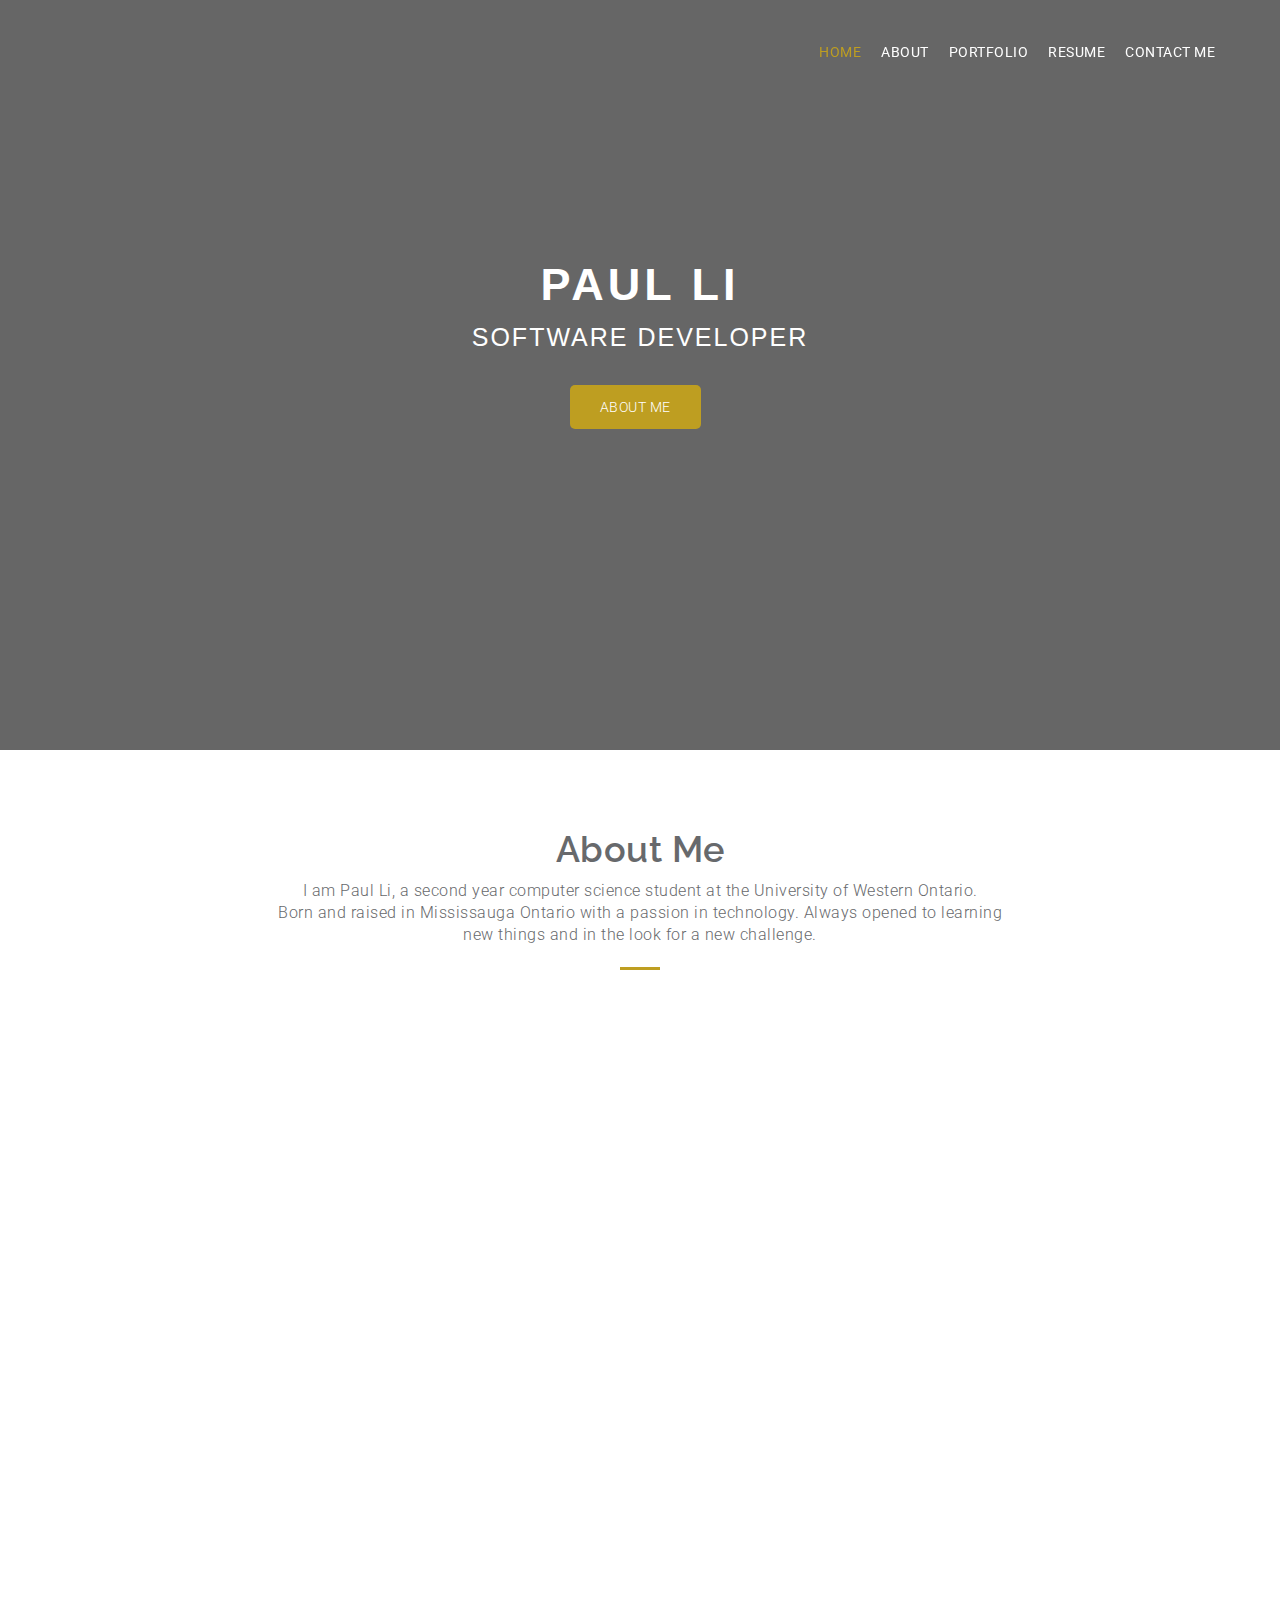
==== index.html @ 9bd834f1 "whole website" ====
<!DOCTYPE html>
<html lang="en">
  <head>
    <meta charset="utf-8">
    <meta name="viewport" content="width=device-width, initial-scale=1">
    <title>Paul Li - Undergraduate Student Majoring in Computer Science</title>
    
    <link rel="stylesheet" type="text/css" href="https://fonts.googleapis.com/css?family=Roboto:400,300|Raleway:300,400,900,700italic,700,300,600">
    <link rel="stylesheet" type="text/css" href="css/font-awesome.min.css">
    <link rel="stylesheet" type="text/css" href="css/bootstrap.min.css">
    <link rel="stylesheet" type="text/css" href="css/animate.css">
    <link rel="stylesheet" type="text/css" href="css/style.css">
    <link rel="stylesheet" type="text/css" href="slick/slick.css"/>
    <link rel="stylesheet" type="text/css" href="slick/slick-theme.css"/>

  </head>
  <body>

    <div class="loader"></div>
    <div id="myDiv">
    <!-- Header -->
    <div class="header">
      <div class="bg-color">
        <!-- Nav Bar -->
        <header id="main-header">
        <nav class="navbar navbar-default navbar-fixed-top">
          <div class="container">
            <div class="navbar-header">
              <button type="button" class="navbar-toggle" data-toggle="collapse" data-target="#myNavbar">
                <span class="icon-bar"></span>
                <span class="icon-bar"></span>
                <span class="icon-bar"></span>
              </button>
            </div>
            <div class="collapse navbar-collapse" id="myNavbar">
              <ul class="nav navbar-nav navbar-right">
                <li class="active"><a href="#main-header">Home</a></li>
                <li class=""><a href="#about">About</a></li>
                <li class=""><a href="#portfolio">Portfolio</a></li>
                <li class=""><a href="#resume">Resume</a></li>
                <li class=""><a href="#contact">Contact Me</a></li>
              </ul>
            </div>
          </div>
        </nav>
        </header>
        <!-- /Nav Bar -->

        <div class="wrapper">
        <div class="container">
          <div class="row">
            <div class="banner-info text-center wow fadeIn delay-05s">
              <h1 class="banner-title">Paul Li</h1>
              <p class="banner-sub-title">Software Developer</p>
              <a href="#about" class="btn btn-main btn-block-xs-only">About Me</a>
            </div>
          </div>
        </div>
        </div>
      </div>
    </div>
    <!--/ HEADER-->

    <!---->
    <section id="about" class="section-padding wow fadeIn delay-05s">
      <div class="container">
        <div class= "text-center">
          <h1 class="">About Me</h1>
          <p class="">I am Paul Li, a second year computer science student at the University of Western Ontario. <br>
            Born and raised in Mississauga Ontario with a passion in technology. Always opened to learning <br>
            new things and in the look for a new challenge. </p>
          <hr class="bottom-line">
        </div>
      </div>
    </section>
    <!---->
    <!---->
    <section id="service" class="section-padding wow fadeInUp delay-05s">
      <div class="container">
        <div class="row">
          <div class="col-md-12 text-center">
            <h2 class="service-title pad-bt15">What Do I Do?</h2>
            <p class="sub-title pad-bt15">Hobbies and favorite pass times.</p>
            <hr class="bottom-line">
          </div>
          <div class="col-md-4 col-sm-4 col-xs-12">
            <div class="service-item">
              <h3><span>P</span>rogramming</h3>
              <p>Simply majoring in something I loved to do. Being able to simply pick up and learn something new, with quick and apparent results has always been captivating. I have built up a vast knowledge in C++, Java, Python, HTML/CSS, Javascript and more. </p>
            </div>
          </div>
          <div class="col-md-4 col-sm-4 col-xs-12">
            <div class="service-item">
              <h3><span>R</span>ock Climbing</h3>
              <p>I got into bouldering through my brothers. A simple short task that requires a vast amount of skill, understanding, strength and an unique approach to a task. I am always opened to new challenges and this sport seems perfect for me.</p>
            </div>
          </div>
          <div class="col-md-4 col-sm-4 col-xs-12">
            <div class="service-item">
              <h3><span>B</span>oard Games</h3>
              <p>Catan, Avalon, Pandemic and many other games I love to play with friends and family. The strategy and in-depth thought with a bit of randomness has always been compelling to me. </p>
            </div>
          </div>
        </div>
      </div>
    </section>
    <!---->
    <!---->
    <!---->
    <!---->
    <section id="portfolio" class=" wow fadeInUp delay-05s">
      <div class="bg-color-portfolio">
      <div class="container section-padding">
        <div class="text-center">
          <h2 class="service-title pad-bt15">My Recent Side Projects</h2>
          <p class="sub-title pad-bt15">Here are my diverse side projects I have done during my first two years in university.</p>
          <hr class="bottom-line">
        </div>
        <div class="slick-carousel">
          <div class="carousel-item1"><h1>Flappy Bird Clone</h1>
            <p>Using Libgdx I created a flappy bird clone that can run on multiple devices.</p>
            <a href="https://github.com/illuap/FlappyBirdClone"><img src="img/java.png"></a></div>
          <div class="carousel-item2"><h1>Reddit</h1>
            <p>Using Angular JS, Node JS, Mongo DB to create a form like site similar to reddit.</p>
            <a href="https://github.com/illuap/reddit-clone"><img src="img/mean.png"></a></div>
          <div class="carousel-item3"><h1>Incident Reporter</h1>
            <p>Using Android Studio I created a little app that is used to track incidents and whether it was resolved or not and the date.</p>
            <a href="https://github.com/illuap/CriminalIntent"><<img src="img/android.png">/a></div>
        </div>
      </div>
      </div>
    </section>
    <!---->


    <!---->
    <section id="resume" class="section-padding wow fadeInUp delay-05s">
      <div class="container">
        <div class="text-center">
          <h1> Resume </h1>
          <hr class="bottom-line">
          <a href="https://drive.google.com/drive/folders/0B80sBCpjDPF6dlV1dk94d2RJVDQ"><i class="fa fa-file" style="font-size: 5em; margin-bottom: 1em"></i></a>

        </div>
      </div>
    </section>
    <!---->

    <!-- CONTACT ME -->
    <section id="contact" class="section-padding wow fadeInUp delay-05s">
      <div class="container">
        <div class="row text-center">
          <div class="col-md-12  white">
            <h2 class="service-title pad-bt15">Keep in touch with me!</h2>
            <p class="sub-title pad-bt15">Feel free to contact me! I would love to talk.</p>
            <hr class="bottom-line white-bg">
          </div>
          <div class="contact-info white">
            <div class="col-md-4">
                <p><i class="fa fa-map-marker fa-fw fa-2x"></i><br>1484 Sherwoowd Mills Blvd<br>Mississauga, ON</p>
            </div>
            <div class="col-md-4">
                <p><i class="fa fa-envelope-o fa-fw fa-2x"></i><br>paul.j.li.97@gmail.com</p>
            </div>
            <div class="col-md-4">
                <p><i class="fa fa-phone fa-fw fa-2x"></i><br>647 - 969 - 0232</p>
            </div>
          </div>
        </div>
      </div>
    </section>
    <!---->


    <!-- FOOTER -->
    <footer id="footer" class=" wow fadeInUp delay-05s">
      <div class="container">
        <div class="row text-center">
          <a  class="link-icon"href="https://github.com/illuap">
            <i class="fa fa-github"></i>
          </a>
          <a  class="link-icon" href="https://ca.linkedin.com/in/illuap">
            <i class="fa fa-linkedin-square"></i>
          </a>
          <a  class="link-icon" href="https://www.instagram.com/illuap/">
            <i class="fa fa-instagram" ></i>
          </a>
          <span style="margin: 10px"></span>
        </div>
      </div>
    </footer>
    <!---->
  </div>
    <script src="js/jquery.min.js"></script>
    <script src="js/jquery.easing.min.js"></script>
    <script src="js/bootstrap.min.js"></script>
    <script src="js/wow.js"></script>

    <script src="slick/slick.min.js"></script>
    <script src="js/custom.js"></script>
    
  </body>
</html>
---- css/style.css ----
body {
	line-height: 1.4;
	font-family: 'Roboto', sans-serif;
    color: #67696c;
    font-size: 16px;
    font-weight: 300;
    letter-spacing: 0.5px;
    overflow-x: hidden;
}
ol, ul {
	list-style: none;
}
blockquote, q {
	quotes: none;
}
blockquote:before, blockquote:after,
q:before, q:after {
	content: '';
	content: none;
}
table {
	border-collapse: collapse;
	border-spacing: 0;
}
h1, h2, h3, h4, h5, h6{
    font-family: 'Raleway', sans-serif;
    font-weight: 600;
}
.section-padding
{
    padding: 60px 0px;
}
#loader {
  position: absolute;
  left: 50%;
  top: 50%;
  z-index: 1;
  width: 150px;
  height: 150px;
  margin: -75px 0 0 -75px;
  border: 16px solid #f3f3f3;
  border-radius: 50%;
  border-top: 16px solid #3498db;
  width: 120px;
  height: 120px;
  -webkit-animation: spin 2s linear infinite;
  animation: spin 2s linear infinite;
}

@-webkit-keyframes spin {
  0% { -webkit-transform: rotate(0deg); }
  100% { -webkit-transform: rotate(360deg); }
}

@keyframes spin {
  0% { transform: rotate(0deg); }
  100% { transform: rotate(360deg); }
}

/* Add animation to "page content" */
.animate-bottom {
  position: relative;
  -webkit-animation-name: animatebottom;
  -webkit-animation-duration: 1s;
  animation-name: animatebottom;
  animation-duration: 1s
}

@-webkit-keyframes animatebottom {
  from { bottom:-100px; opacity:0 } 
  to { bottom:0px; opacity:1 }
}

@keyframes animatebottom { 
  from{ bottom:-100px; opacity:0 } 
  to{ bottom:0; opacity:1 }
}

/***********************************
************************************
HEADER 
************************************
***********************************/
.header{
    background: url('../img/toronto2.jpg') no-repeat fixed;
    background-size: cover;
    min-height: 750px;
    position: relative;
}
.bg-color
{
    background-color: rgba(0, 0, 0, 0.6);
    min-height: 750px;
}
.bg-color-portfolio
{
    background: rgba(20, 25, 41, 0.9);
}
#main-header
{
}
.navbar-default {
    background-color: transparent;
    border:0px;
    padding: 20px 0; 
    transition: all 0.3s;
}

.navbar-default .navbar-brand:focus, .navbar-default .navbar-brand:hover
{
    color: #002F2F;
}

.top-nav-collapse {
    padding: 0; 
    background: rgba(64,75,97, 0.9);
}

.logo-dec
{
    color: #be9e21;
}
.navbar-default .navbar-brand {
    color: #fff;
    font-family: 'Raleway', sans-serif;
    font-weight: 700;
}
.navbar-default .navbar-brand:hover, .navbar-default .navbar-brand:focus
{
    color: #fff;
}
.navbar-brand {
    padding: 0px;
    font-size: 24px;
    text-transform: uppercase;
    padding: 15px 0px;
    margin-top: 6px;
}
.navbar-default .navbar-nav > li > a
{
    padding: 5px 10px;
    font-size: 14px;
    line-height: 54px;
    font-weight: 400;
    text-transform: uppercase;
    background: transparent;
    color: #fff;
    -webkit-transition: color 0.2s ease-out;
    transition: color 0.2s ease-out;
}
.navbar-default .navbar-nav > .active > a, .navbar-default .navbar-nav > .active > a:focus, .navbar-default .navbar-nav > .active > a:hover {
    color: #be9e21;
    background-color: transparent;
}
.navbar-default .navbar-nav > li > a:focus, .navbar-default .navbar-nav > li > a:hover {
    background-color: transparent;
    color: #be9e21;
}
.banner-info
{
    padding-top: 240px;
    color: #fff;
}
.banner-title, .banner-sub-title
{
    font-family: 'Fira Sans', sans-serif;
}
h1.banner-title
{
    font-size: 45px;
    text-transform: uppercase;
    letter-spacing: 4px;
}
.banner-sub-title
{
    font-size: 25px;
    text-transform: uppercase;
    letter-spacing: 2px;
}
.btn-main, .btn-main:hover, .btn-main:focus
{
    text-transform: uppercase;
    margin-top: 50px;
    color: #fff;
    border: 0;
    font-size: 14px;
    font-weight: 300;
    line-height: 24px;
    padding: 10px 30px;
    border-radius: 5px;
    margin: 20px 10px 0 0;
    outline: none !important;
    -webkit-backface-visibility: hidden;
    backface-visibility: hidden;
    transition: all 0.3s;
}


.btn-main
{
    background-color: #be9e21;
}
.btn-more, .btn-more:focus
{
    margin-left: 15px;
    border: 1px solid #be9e21;
    color: #be9e21;
}

.btn-more:hover {
    background: #be9e21;
    color: #fff;
}

.overlay-detail a i{
   text-align: center;
   position: absolute;
   bottom: 25px;
   font-size: 38px;
   color: #fff;
}
/***********************************
************************************
features
************************************
***********************************/
.title, .service-title
{
    font-family: 'Fira Sans', sans-serif;
    font-size: 35px;
    text-transform: uppercase;
}
.item-img
{
    margin-bottom: 15px;
}
.sub-title
{
    font-size: 20px;
}
.bottom-line
{
    margin-top: 20px;
    margin-bottom: 40px;
    border: 0;
    border-top: 0px;
    height: 3px;
    width: 40px;
    background-color: #BE9E21;
}
.wrap-item h3 {
    font-size: 24px;
    line-height: 25px;
}
.pad-bt15 {
    padding-bottom: 15px;
}
.sec-sub-title
{
    padding-top: 30px;
}
.sec-sub-title {
    font-size: 16px;
    font-weight: bold;
    color: #002F2F;
    text-transform: uppercase;
    margin: 25px 0px;
    line-height: 1.7;
}
#service
{
    background-color: #F3F4F8;
}
ul.service-list li i
{
    color: #002F2F;
    padding-right: 10px;
}
.learn-more, .learn-more:hover, .learn-more:focus {
    height: 50px;
    width: 175px;
    background: #046380;
    display: inline-block;
    text-align: center;
    color: #ffffff;
    line-height: 50px;
    text-transform: uppercase;
    font-size: 16px;
    text-decoration: none;
    margin-right: 10px;
    margin-top: 45px;
    text-decoration: none;
    transition: all 0.3s;
    -webkit-transition: all 0.3s;
}
.visit-portfolio, .visit-portfolio:hover, .visit-portfolio:focus {
    height: 50px;
    width: 175px;
    display: inline-block;
    text-align: center;
    color: #495376;
    line-height: 50px;
    text-transform: uppercase;
    font-size: 16px;
    text-decoration: none;
    border: 1px solid #838aa1;
    margin-top: 45px;
    transition: all 0.3s;
    -webkit-transition: all 0.3s;

}
.bx-wrapper img {
    width: 70px;
    display: inline-block;
    border-radius: 50%;
    border: 5px solid #fff;
    margin-bottom: 15px;
}
.service-item h3 span
{
    opacity: 0.7;
    font-size: 75px;
    line-height: 1;
    text-transform: uppercase;
    letter-spacing: -5px;
    font-weight: 900;
    padding-right: 6px;
}
.service-item h3
{
    font-weight: 700;
}
.service-item p
{
    opacity: 0.6;
    color: inherit;
    padding: 10px 0px;
}
.service-item a
{
    color: #be9e21;
}
.mr-btn-15
{
    margin-bottom: 15px;
}
.padding-right-zero
{
    padding-right: 0px !important;
}
.bx-wrapper {
    margin: 0 auto 35px;
}
#portfolio{
    color: white;
    min-height: 390px;

}
.portfolio-item
{
    position:relative;
    overflow:hidden;
}
.portfolio-item figure
{
    margin:0;
    padding:0;
    position:relative;
    cursor:pointer;
}
.portfolio-item figure img {
    display:block;
    position:relative;
    z-index:10;
    margin:-15px 0
}
.portfolio-item figure figcaption {
    display:block;
    position:absolute;
    z-index:5;
    -webkit-box-sizing:border-box;
    -moz-box-sizing:border-box;
    box-sizing:border-box
}
.portfolio-item figure h2 {
    font-family: 'Fira Sans', sans-serif;
    color:#fff;
    font-size:20px;
    text-align:left;
    padding-bottom:15px;
}
.portfolio-item figure p {
    display:block;
    line-height:18px;
    margin:0;
    color:#fff;
    text-align:left
}
.portfolio-item figure figcaption {
    top:0;
    left:0;
    width:100%;
    height:100%;
    padding: 59px 30px;
    background-color: #BE9E21;
    backface-visibility:hidden;
    -webkit-transform:rotateY(-180deg);
    -moz-transform:rotateY(-180deg);
    transform:rotateY(-180deg);
    -webkit-transition:all .5s;
    -moz-transition:all .5s;
    transition:all .5s;
    text-align: center;
}
.portfolio-item figure img {
    backface-visibility:hidden;
    -webkit-transition:all .5s;
    -moz-transition:all .5s;
    transition:all .5s
}
.portfolio-item figure:hover img,figure.hover img {
    -webkit-transform:rotateY(180deg);
    -moz-transform:rotateY(180deg);
    transform:rotateY(180deg)
}
.portfolio-item figure:hover figcaption,figure.hover figcaption {
    -webkit-transform:rotateY(0);
    -moz-transform:rotateY(0);
    transform:rotateY(0)
}
/***********************************
************************************
contact
************************************
***********************************/
#contact
{
    color: white;
    background-color: rgb(73, 84, 105);
}
.btn-submit, .btn-submit:hover, .btn-submit:focus
{
    background-color: transparent;
    border-radius: 60px;
    color: #be9e21;
    font-weight: 400;
    border: 1px solid #be9e21;
    font-size: 14px;
    padding: 6px 20px;
}
.form-control
{
    background-color: transparent;
    border-radius: 0px;
    color: #be9e21 !important;
    border-color: #be9e21;
}
.form-control:focus {
    border-color: #be9e21;
    outline: 0;
    -webkit-box-shadow: inset 0 1px 1px rgba(0,0,0,.075),0 0 8px rgba(102,175,233,.6);
    box-shadow: inset 0 1px 1px rgba(0,0,0,.075),0 0 8px rgba(102,175,233,.6);
}
.contact-form input.form-control{
    color: #fff;
}

.validation {
    color: red;
    display:none;
    margin: 0 0 20px;
    font-weight:400;
    font-size:13px;
}

#sendmessage {
    color: green;
    border:1px solid green;
    display:none;
    text-align:center;
    padding:15px;
    font-weight:600;
    margin-bottom:15px;
}

#errormessage {
    color: red;
    display:none;
    border:1px solid red;
    text-align:center;
    padding:15px;
    font-weight:600;
    margin-bottom:15px;
}

#sendmessage.show, #errormessage.show, .show {
    display:block;
}

.contact-info p
{
    margin-bottom: 25px;
}
.contact-info p i
{
    margin-bottom: 10px;
    color: #be9e21;
}
/***********************************
************************************
contact
************************************
***********************************/
#footer
{

    padding: 20px 0px;
}
.scrollToTop {
    position: fixed;
    bottom: 12px;
    right: 12px;
    width: 42px;
    height: 42px;
    color: #ffffff;
    background: #be9e21;
    font-size: 14px;
    line-height: 42px;
    text-align: center;
    z-index: 100;
    cursor: pointer;
    display: none;
}
.white-bg
{
    background-color: #fff;
}
#footer a{
    color: #be9e21;
    font-weight: 400;
}
/***********************************
************************************
Responsive media queries
************************************
***********************************/
/***********************************
************************************
cta
************************************
***********************************/
.cta {
    background-color: rgb(73, 84, 105);
}
.cta .cta-info {
    
    width: 100%;
    float: left;
    padding: 30px 25px 30px 15px;
    border-radius: 5px;
}
.cta .cta-info .cta-txt h3 {
    font-size: 32px;
    margin-bottom: 10px;
}
.cta .cta-info .cta-btn {
    margin-top: 16px;
    background-color: rgb(190, 158, 33);
    padding: 20px 50px;
    color: #FFF;
    font-size: 22px;
    display: inline-block;
    transition: all 0.5s ease-in 0s;
}
/***********************************
************************************
Responsive media queries
************************************
***********************************/
@media (min-width: 768px) and (max-width: 980px) {
    .service-item, .blog-sec, .wrap-item, .loction-info{
    margin-bottom: 15px;
}
.portfolio-item figure figcaption{
    padding: 55px 30px;
}
.padding-right-zero{
    padding-right: 15px !important;
}
}
@media (min-width: 451px) and (max-width: 767px) {
    .service-item, .blog-sec, .wrap-item, .loction-info{
    margin-bottom: 15px;
}
}
@media (min-width: 20px) and (max-width: 450px) {
.navbar-default .navbar-brand {
    padding-left: 16px;
    margin-top: 0px;
}
.banner-info {
    padding-top: 40px;
}
h1.bnr-title {
    font-size: 16px;
}
h2.bnr-sub-title {
    font-size: 33px;
}
body{
    font-size: 14px;
}
.btn-main, .btn-main:hover, .btn-main:focus {
    font-size: 12px;
    padding: 7px 18px;
}
.wrap-item h3 {
    font-size: 18px;
}
.title, .service-title {
    font-size: 28px;
}
.sub-title {
    font-size: 15px;
}
.service-item, .blog-sec, .wrap-item, .loction-info{
    margin-bottom: 15px;
}
.loction-info{
    padding: 0px 15px;
}
.portfolio-item figure figcaption {
    padding: 30px 30px;
}
.padding-right-zero{
    padding-right: 15px !important;
}
.portfolio-item figure p{
    font-size: 14px;
}
.portfolio-item figure h2{
    font-size: 18px;
}
.testimonial-item ul li blockquote {
    font-size: 14px;
    line-height: 22px;
    margin: 10px 0;
    padding: 0 40px;
}
.navbar-default .navbar-nav > li > a{
    line-height: 22px;
    text-align: center;
}
}

@media (max-width: 767px) {
    .btn-block-xs-only {
        display: block;
        width: 100%;
    }
    .nav
}
.link-icon{
    display: inline-block;
    font-size: 1.8em;
    padding: 5px;
    margin:2px;
    line-height: 0;
    border-radius: 1em;
    border: solid black 1px;
}
.link-icon:hover{
    border-color: red;
}

.slick-carousel img{
    height: 400px;
    padding: 40px;
    margin: 0 auto;
}
.slick-carousel{
    color: #c5c5c5;
    text-align: center;

    padding: 10px;
}
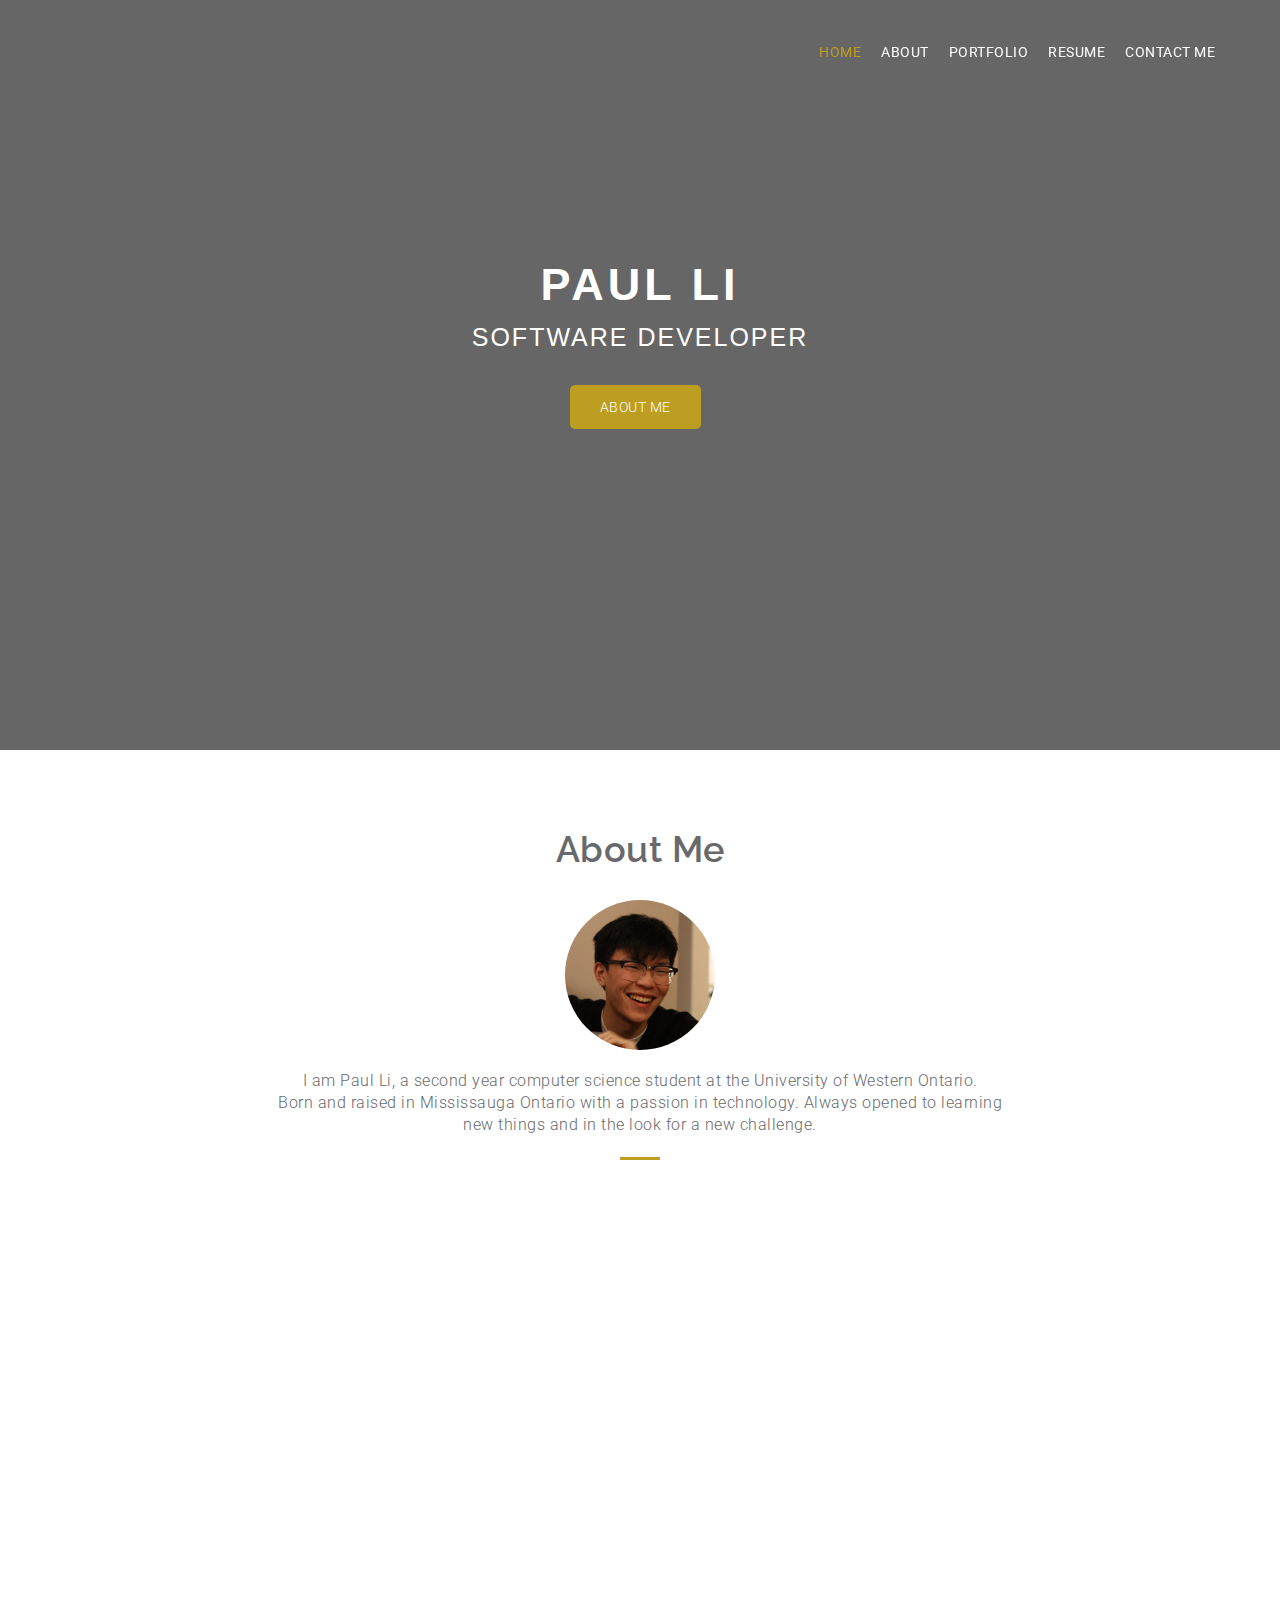
==== commit baf3006b: "added portrait" ====
--- a/index.html
+++ b/index.html
@@ -66,6 +66,7 @@
       <div class="container">
         <div class= "text-center">
           <h1 class="">About Me</h1>
+          <img src="img/me.jpg" class="portrait">
           <p class="">I am Paul Li, a second year computer science student at the University of Western Ontario. <br>
             Born and raised in Mississauga Ontario with a passion in technology. Always opened to learning <br>
             new things and in the look for a new challenge. </p>
@@ -125,7 +126,7 @@
             <a href="https://github.com/illuap/reddit-clone"><img src="img/mean.png"></a></div>
           <div class="carousel-item3"><h1>Incident Reporter</h1>
             <p>Using Android Studio I created a little app that is used to track incidents and whether it was resolved or not and the date.</p>
-            <a href="https://github.com/illuap/CriminalIntent"><<img src="img/android.png">/a></div>
+            <a href="https://github.com/illuap/CriminalIntent"><img src="img/android.png"></a></div>
         </div>
       </div>
       </div>
--- a/css/style.css
+++ b/css/style.css
@@ -683,4 +683,11 @@
     text-align: center;
 
     padding: 10px;
+}
+.portrait{
+    height: 150px;
+    width: 150px;
+    overflow: hidden;
+    border-radius: 75px;
+    margin: 20px;
 }